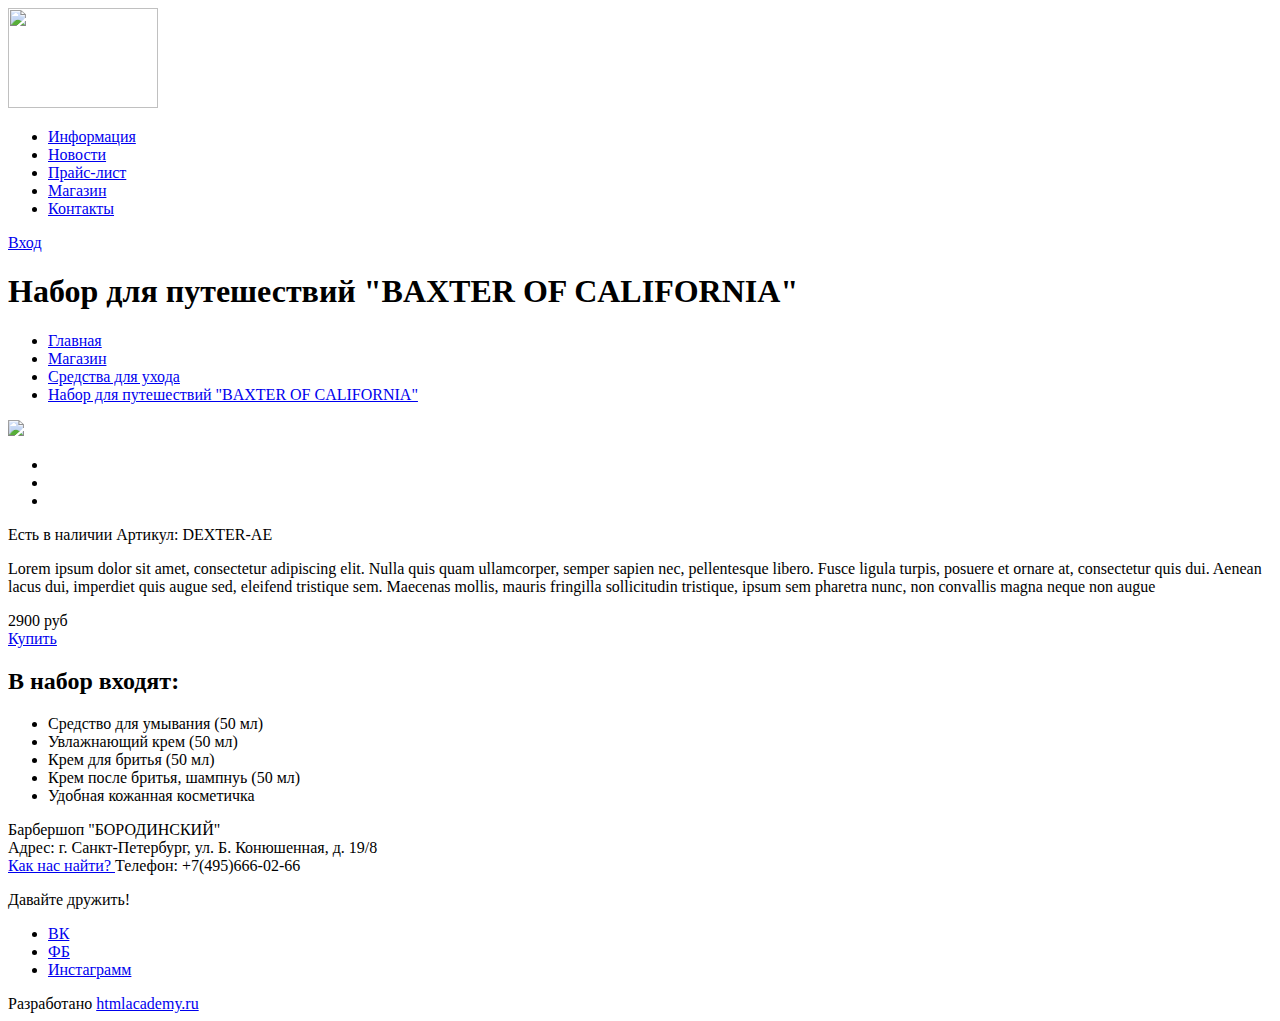
==== catalog-item.html @ 2c96c25e "Item gallery for item page" ====
<!DOCTYPE html>
<html lang="ru">
  <head>
    <meta charset="utf-8">
    <title> Барбершоп: страница товара </title>
  </head>
  <body>
    <header class="site-header">
      <div class="container">
        <div class="header-logo">
          <img src="http://placehold.it/150x100" width="150" height="100">
        </div>
        <nav class="main-nav">
          <ul>
            <li>
              <a href="#">
                Информация
              </a>
            </li>
            <li>
              <a href="#">
                Новости
              </a>
            </li>
            <li>
              <a href="#">
                Прайс-лист
              </a>
            </li>
            <li>
              <a href="#">
                Магазин
              </a>
            </li>
            <li>
              <a href="#">
                Контакты
              </a>
            </li>
          </ul>  
        </nav>
        <div class="user-menu">
          <a class="login" href="#">
            Вход
          </a>  
        </div>      
      </div>
      </header>
      <main class="container">
        <h1>
          Набор для путешествий "BAXTER OF CALIFORNIA"
        </h1>
        <nav class="breadcrumb">
          <ul>
            <li>
              <a href="#">
                Главная
              </a>
            </li>
            <li>
              <a href="#">
                Магазин
              </a>
            </li>
            <li>
              <a href="#">
                Средства для ухода
              </a>
            </li>
            <li>
              <a href="#">
                Набор для путешествий "BAXTER OF CALIFORNIA"
              </a>
            </li>
          </ul>  
        </nav>
        <div class="item-gallery">
          <div class="gallery-current-image">
            <img src="http://placehold.it/150x100" />
          </div>
          <ul class="gallery-image-list">
            <li>
              <img src="http://placehold.it/150x100" alt="">
            </li>
            <li>
              <img src="http://placehold.it/150x100" alt="">
            </li>
            <li>
              <img src="http://placehold.it/150x100" alt="">
            </li>
          </ul>    
        </div>
        <div class="item-description">
          <span class="availability">
            Есть в наличии
          </span>
          <span class="item-id">
            Артикул: DEXTER-AE
          </span>
          <p>
            Lorem ipsum dolor sit amet, consectetur adipiscing elit. Nulla quis quam ullamcorper, semper sapien nec, pellentesque libero. Fusce ligula turpis, posuere et ornare at, consectetur quis dui. Aenean lacus dui, imperdiet quis augue sed, eleifend tristique sem. Maecenas mollis, mauris fringilla sollicitudin tristique, ipsum sem pharetra nunc, non convallis magna neque non augue
          </p>
          <div class="price">
            2900 руб
          </div>
          <a class="btn" href="#">
            Купить
          </a>
          <div class="item-features">
            <h2>
              В набор входят:
            </h2>
            <ul>
              <li>
                Средство для умывания (50 мл)
              </li>
              <li>
                Увлажнающий крем (50 мл)
              </li>
              <li>
                Крем для бритья (50 мл)
              </li>
              <li>
                Крем после бритья, шампнуь (50 мл)
              </li>
              <li>
                Удобная кожанная косметичка
              </li>
            </ul>    
          </div>            
        </div>        
      </main>  
      <footer class="main-footer">
      <div class="container">
        <div class="footer-contacts">
          <p>
            Барбершоп "БОРОДИНСКИЙ" <br>
            Адрес: г. Санкт-Петербург, ул. Б. Конюшенная, д. 19/8 <br>
            <a href="#">  
              Как нас найти?
            </a>
            Телефон: +7(495)666-02-66
          </p>  
        </div>
        <div class="footer-social">
          <span>
            Давайте дружить!
          </span>
          <ul>
            <li>
              <a class="btn social-vk" href="#">
                ВК
              </a>
            </li>
            <li>
              <a class="btn social-fb" href="#">
                ФБ
              </a>
            </li>
            <li>
              <a class="btn social-inst" href="#">
                Инстаграмм
              </a>
            </li>
          </ul>    
        </div>
        <div class="footer-credits">
          <span>
            Разработано
          </span>
          <a class="btn" href="#">
            htmlacademy.ru
          </a>    
        </div>
      </div>      
    </footer>
    </body>        
</html>
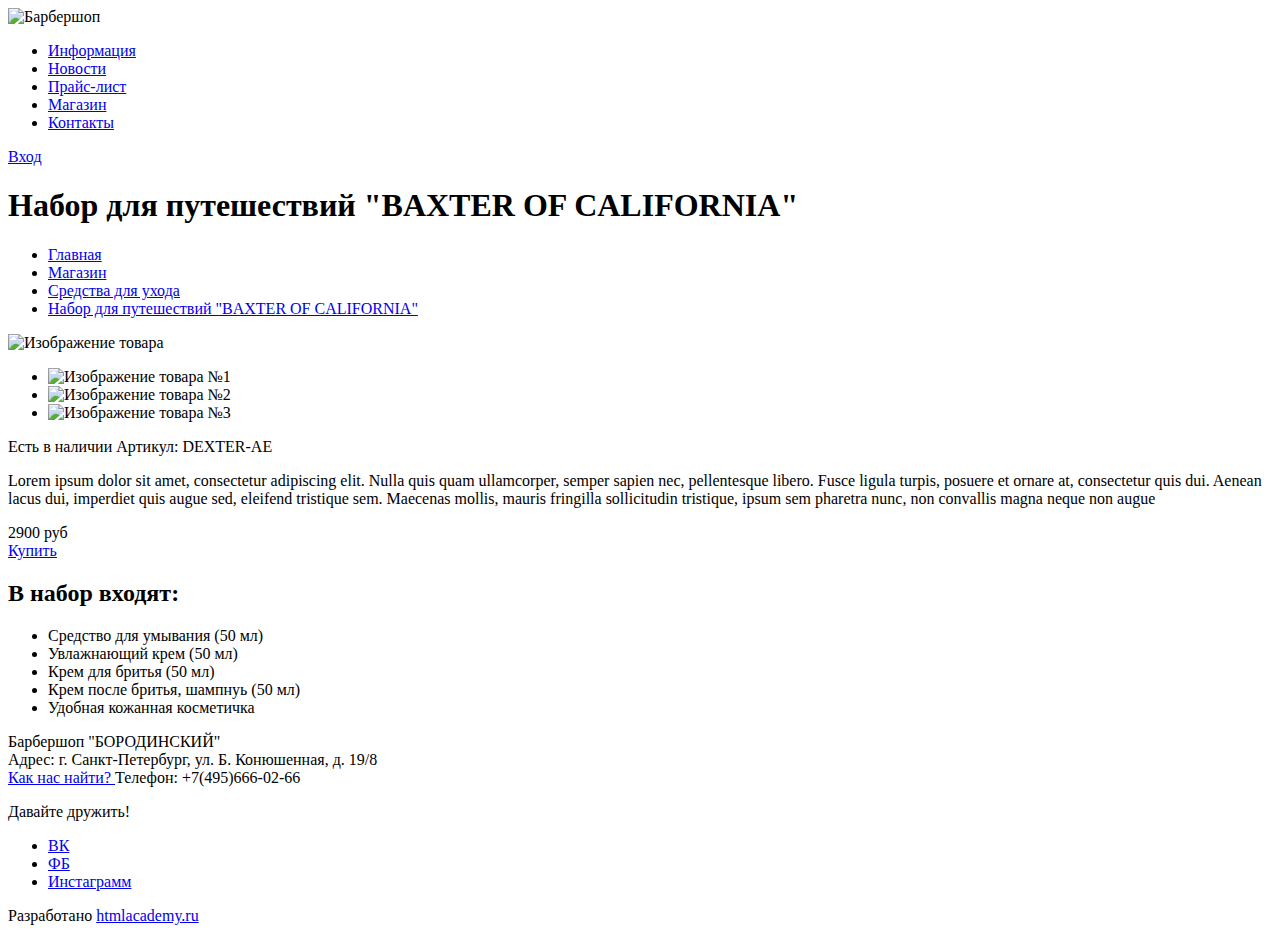
==== commit 54185b71: "Fixes pt. 1" ====
--- a/catalog-item.html
+++ b/catalog-item.html
@@ -8,7 +8,7 @@
     <header class="site-header">
       <div class="container">
         <div class="header-logo">
-          <img src="http://placehold.it/150x100" width="150" height="100">
+          <img src="http://placehold.it/150x100" width="150" height="100" alt="Барбершоп">
         </div>
         <nav class="main-nav">
           <ul>
@@ -76,17 +76,17 @@
         </nav>
         <div class="item-gallery">
           <div class="gallery-current-image">
-            <img src="http://placehold.it/150x100" />
+            <img src="http://placehold.it/150x100" width="150" heigh="100" alt="Изображение товара">
           </div>
           <ul class="gallery-image-list">
             <li>
-              <img src="http://placehold.it/150x100" alt="">
+              <img src="http://placehold.it/150x100" alt="Изображение товара №1" width="150" height="100">
             </li>
             <li>
-              <img src="http://placehold.it/150x100" alt="">
+              <img src="http://placehold.it/150x100" alt="Изображение товара №2" width="150" height="100">
             </li>
             <li>
-              <img src="http://placehold.it/150x100" alt="">
+              <img src="http://placehold.it/150x100" alt="Изображение товара №3" width="150" height="100">
             </li>
           </ul>    
         </div>
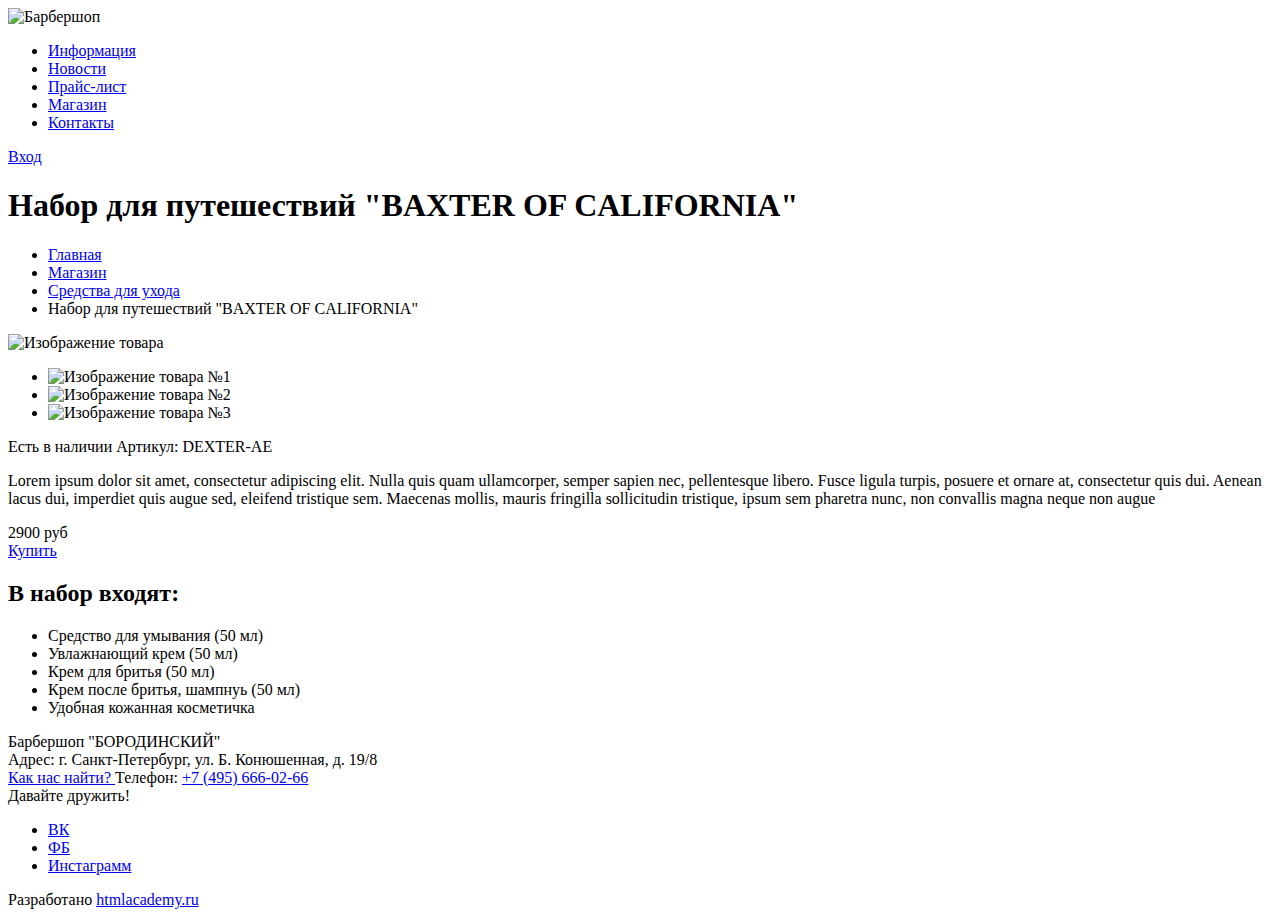
==== commit 335ef4fa: "Other fixes" ====
--- a/catalog-item.html
+++ b/catalog-item.html
@@ -68,7 +68,7 @@
               </a>
             </li>
             <li>
-              <a href="#">
+              <a>
                 Набор для путешествий "BAXTER OF CALIFORNIA"
               </a>
             </li>
@@ -133,14 +133,12 @@
       <footer class="main-footer">
       <div class="container">
         <div class="footer-contacts">
-          <p>
-            Барбершоп "БОРОДИНСКИЙ" <br>
-            Адрес: г. Санкт-Петербург, ул. Б. Конюшенная, д. 19/8 <br>
-            <a href="#">  
-              Как нас найти?
-            </a>
-            Телефон: +7(495)666-02-66
-          </p>  
+          Барбершоп "БОРОДИНСКИЙ" <br>
+          Адрес: г. Санкт-Петербург, ул. Б. Конюшенная, д. 19/8 <br>
+          <a href="#">  
+            Как нас найти?
+          </a>
+          Телефон: <a href="tel:74956660266"> +7 (495) 666-02-66 </a> 
         </div>
         <div class="footer-social">
           <span>
@@ -148,17 +146,17 @@
           </span>
           <ul>
             <li>
-              <a class="btn social-vk" href="#">
+              <a class="btn social-vk" href="#" target="_blank">
                 ВК
               </a>
             </li>
             <li>
-              <a class="btn social-fb" href="#">
+              <a class="btn social-fb" href="#" target="_blank">
                 ФБ
               </a>
             </li>
             <li>
-              <a class="btn social-inst" href="#">
+              <a class="btn social-inst" href="#" target="_blank">
                 Инстаграмм
               </a>
             </li>
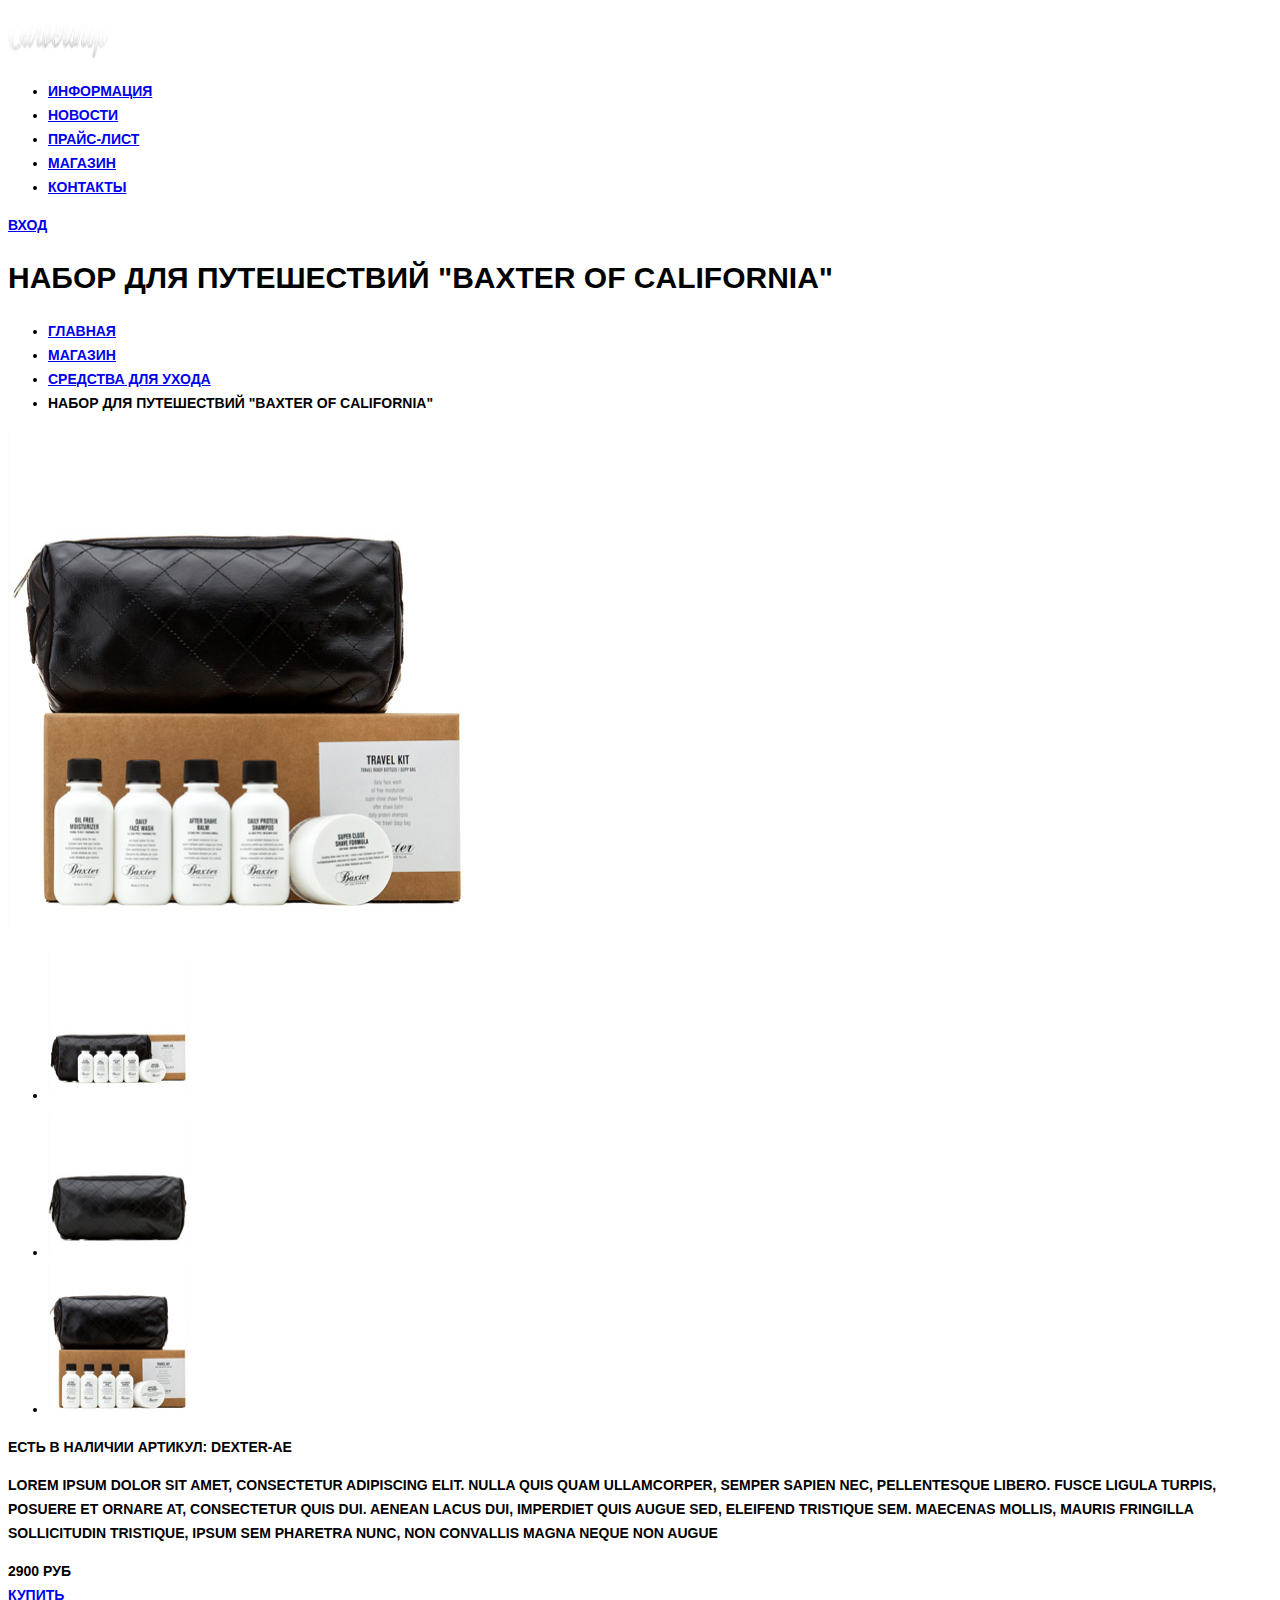
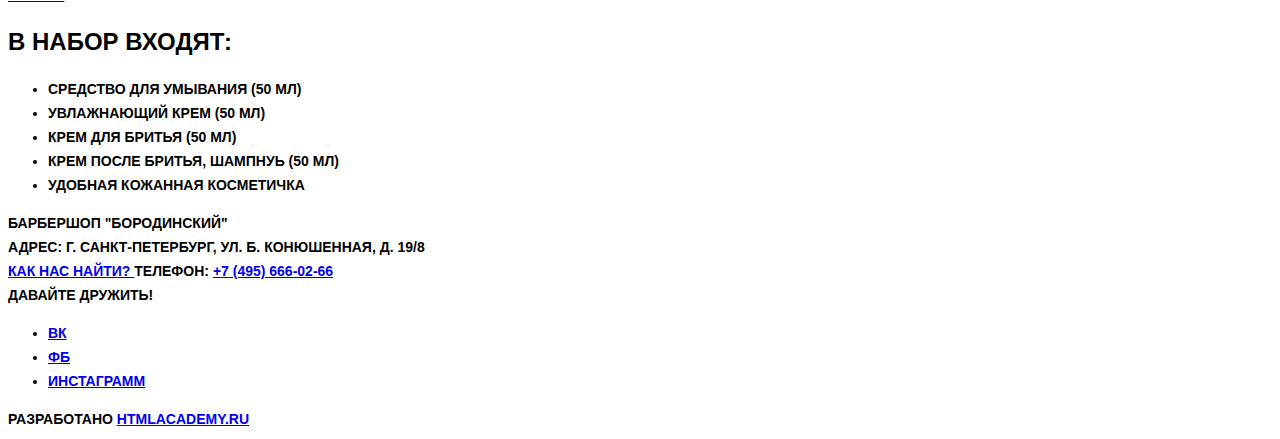
==== commit 68ed6428: "Images and font styles" ====
--- a/catalog-item.html
+++ b/catalog-item.html
@@ -3,12 +3,13 @@
   <head>
     <meta charset="utf-8">
     <title> Барбершоп: страница товара </title>
+    <link href="css/style.css" rel="stylesheet">
   </head>
   <body>
     <header class="site-header">
       <div class="container">
         <div class="header-logo">
-          <img src="http://placehold.it/150x100" width="150" height="100" alt="Барбершоп">
+          <img src="img/logo.png" width="100" height="50" alt="Барбершоп">
         </div>
         <nav class="main-nav">
           <ul>
@@ -76,17 +77,17 @@
         </nav>
         <div class="item-gallery">
           <div class="gallery-current-image">
-            <img src="http://placehold.it/150x100" width="150" heigh="100" alt="Изображение товара">
+            <img src="img/item-1-lg.jpg" width="460" height="500" alt="Изображение товара">
           </div>
           <ul class="gallery-image-list">
             <li>
-              <img src="http://placehold.it/150x100" alt="Изображение товара №1" width="150" height="100">
+              <img src="img/item-1-1.jpg" alt="Изображение товара №1" width="140" height="150">
             </li>
             <li>
-              <img src="http://placehold.it/150x100" alt="Изображение товара №2" width="150" height="100">
+              <img src="img/item-1-2.jpg" alt="Изображение товара №2" width="140" height="150">
             </li>
             <li>
-              <img src="http://placehold.it/150x100" alt="Изображение товара №3" width="150" height="100">
+              <img src="img/item-1-3.jpg" alt="Изображение товара №3" width="140" height="150">
             </li>
           </ul>    
         </div>
--- a/css/style.css
+++ b/css/style.css
@@ -0,0 +1,28 @@
+
+body {
+  font-size: 14px;
+  font-weight: bold;
+  color: black;
+  line-height: 24px;
+  text-transform: uppercase;
+  font-family: 'PT Sans Narrow', sans-serif;
+}
+
+
+h1 {
+  font-family: 'PT Sans Narrow', sans-serif;
+  font-size: 30px;
+  line-height: 42px;
+  color: black;
+  font-weight: bold;
+  text-transform: uppercase;
+}
+
+h2 {
+  font-family: 'PT Sans Narrow', sans-serif;
+  font-size: 24px;
+  line-height: 30px;
+  font-weight: bold;
+  color: black;
+  text-transform: uppercase;
+}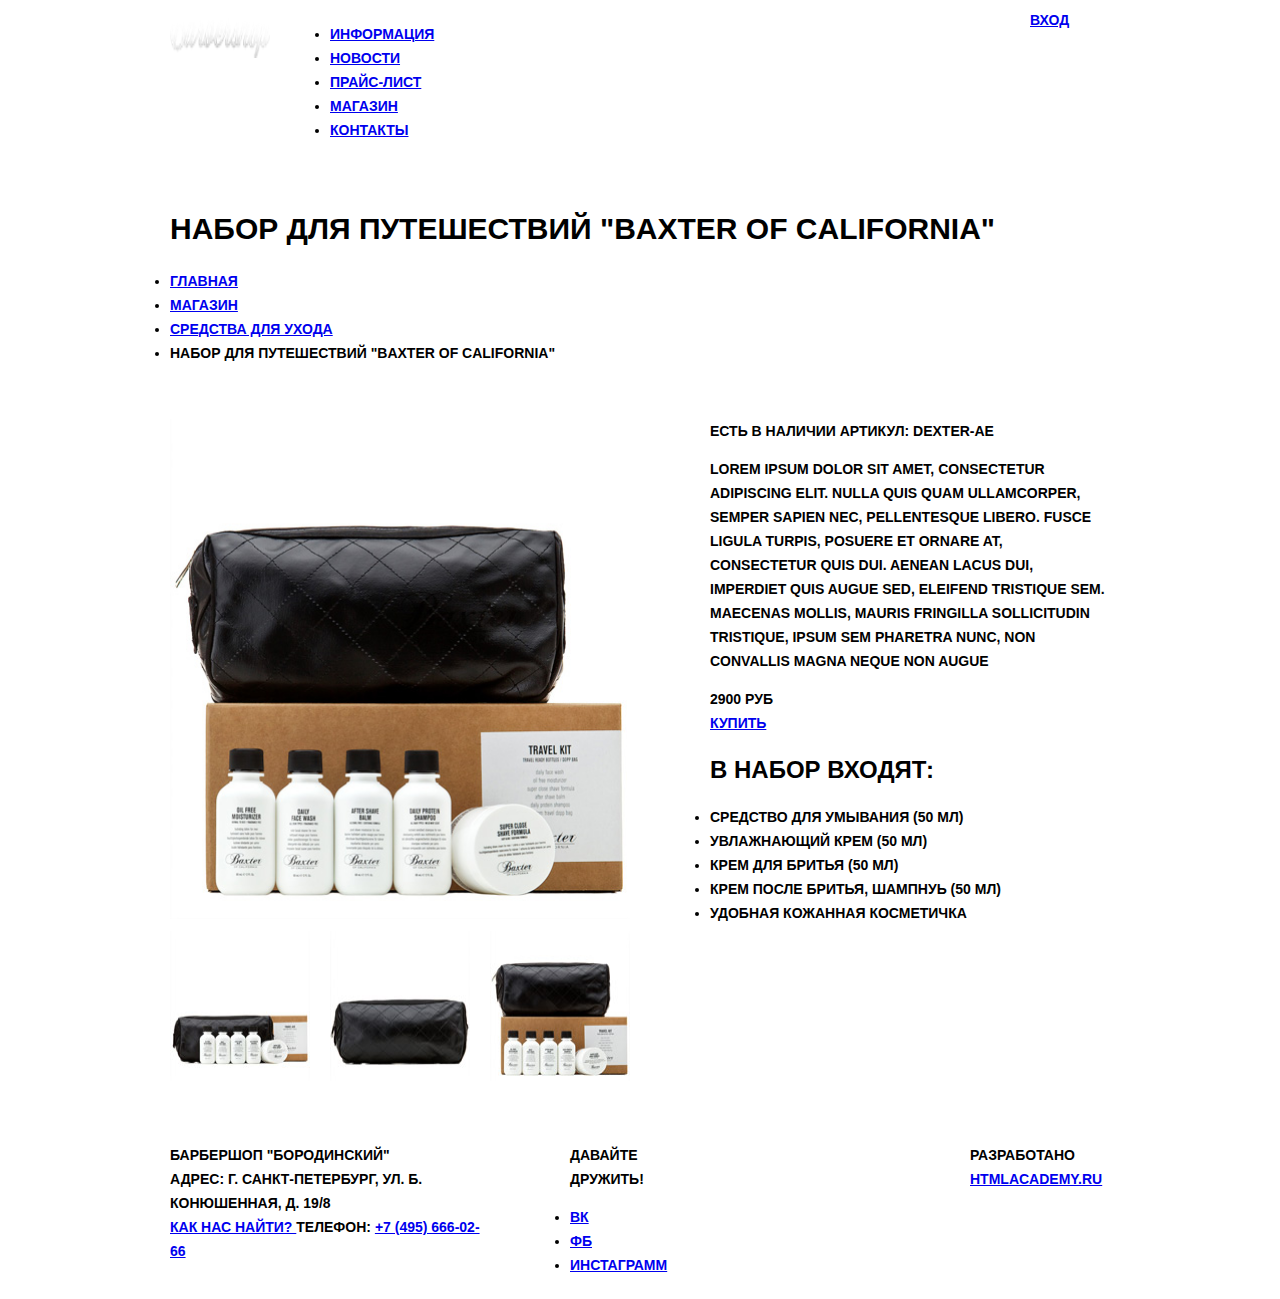
==== commit 7fed595c: "Layout for item detail page" ====
--- a/catalog-item.html
+++ b/catalog-item.html
@@ -7,7 +7,7 @@
   </head>
   <body>
     <header class="site-header">
-      <div class="container">
+      <div class="container clearfix">
         <div class="header-logo">
           <img src="img/logo.png" width="100" height="50" alt="Барбершоп">
         </div>
@@ -47,7 +47,7 @@
         </div>      
       </div>
       </header>
-      <main class="container">
+      <main class="container clearfix">
         <h1>
           Набор для путешествий "BAXTER OF CALIFORNIA"
         </h1>
@@ -132,7 +132,7 @@
         </div>        
       </main>  
       <footer class="main-footer">
-      <div class="container">
+      <div class="container clearfix">
         <div class="footer-contacts">
           Барбершоп "БОРОДИНСКИЙ" <br>
           Адрес: г. Санкт-Петербург, ул. Б. Конюшенная, д. 19/8 <br>
--- a/css/style.css
+++ b/css/style.css
@@ -1,8 +1,21 @@
+
+*, *::after, *::before {
+  box-sizing: inherit;
+}
+
+html {
+  box-sizing: border-box;
+}
+
+ul {
+  -webkit-padding-start: 0;
+}
+
 
 body {
   font-size: 14px;
   font-weight: bold;
-  color: black;
+  color: #000000;
   line-height: 24px;
   text-transform: uppercase;
   font-family: 'PT Sans Narrow', sans-serif;
@@ -13,7 +26,7 @@
   font-family: 'PT Sans Narrow', sans-serif;
   font-size: 30px;
   line-height: 42px;
-  color: black;
+  color: #000000;
   font-weight: bold;
   text-transform: uppercase;
 }
@@ -23,6 +36,124 @@
   font-size: 24px;
   line-height: 30px;
   font-weight: bold;
-  color: black;
+  color: #000000;
   text-transform: uppercase;
+}
+
+.container {
+  width: 960px;
+  padding-left: 10px;
+  padding-right: 10px;
+  margin-left: auto;
+  margin-right: auto;
+}
+
+.clearfix::after {
+  content: '';
+  display: table;
+  clear: both;
+}
+
+.site-header {
+  margin-bottom: 52px;
+}
+
+.header-logo {
+  width: 140px;
+  float: left;
+}
+
+.main-nav {
+  width: 640px;
+  float: left;
+  margin-left: 20px;
+}
+
+.user-menu {
+  width: 80px;
+  float: right;
+}
+
+.container > h1 {
+  margin-bottom: 19px;
+}
+
+.breadcrumb {
+  margin-bottom: 54px;
+}
+
+.catalog-filter {
+  float: left;
+  width: 220px;
+}
+
+.catalog-items-list {
+  float: right;
+  width: 700px;
+  margin-left: 20px;
+  margin-bottom: 46px;
+}
+
+.catalog-nav {
+  width: 700px;
+  float: right;
+}
+
+.catalog-items-list {
+  font-size: 0;
+}
+
+.catalog-item {
+  width: 220px;
+  margin-right: 20px;
+  display: inline-block;
+  vertical-align: top;
+  font-size: 14px;
+}
+
+.catalog-item:nth-child(3n) {
+  margin-right: 0;
+}
+
+.main-footer {
+  margin-top: 50px;
+}
+
+.footer-contacts {
+  width: 320px;
+  float: left;
+  margin-right: 80px;
+}
+
+.footer-social {
+  width: 140px;
+  float: left;
+  margin-right: 260px;
+}
+
+.footer-credits {
+  width: 140px;
+  float: right;
+}
+
+.item-gallery {
+  width: 460px;
+  float: left;
+  margin-right: 80px;
+  font-size: 0;
+}
+
+.gallery-image-list > li {
+  display: inline-block;
+  width: 140px;
+  margin-right: 20px;
+}
+
+.gallery-image-list > li:last-child {
+  margin-right: 0;
+}
+
+.item-description {
+  width: 400px;
+  float: right;
 }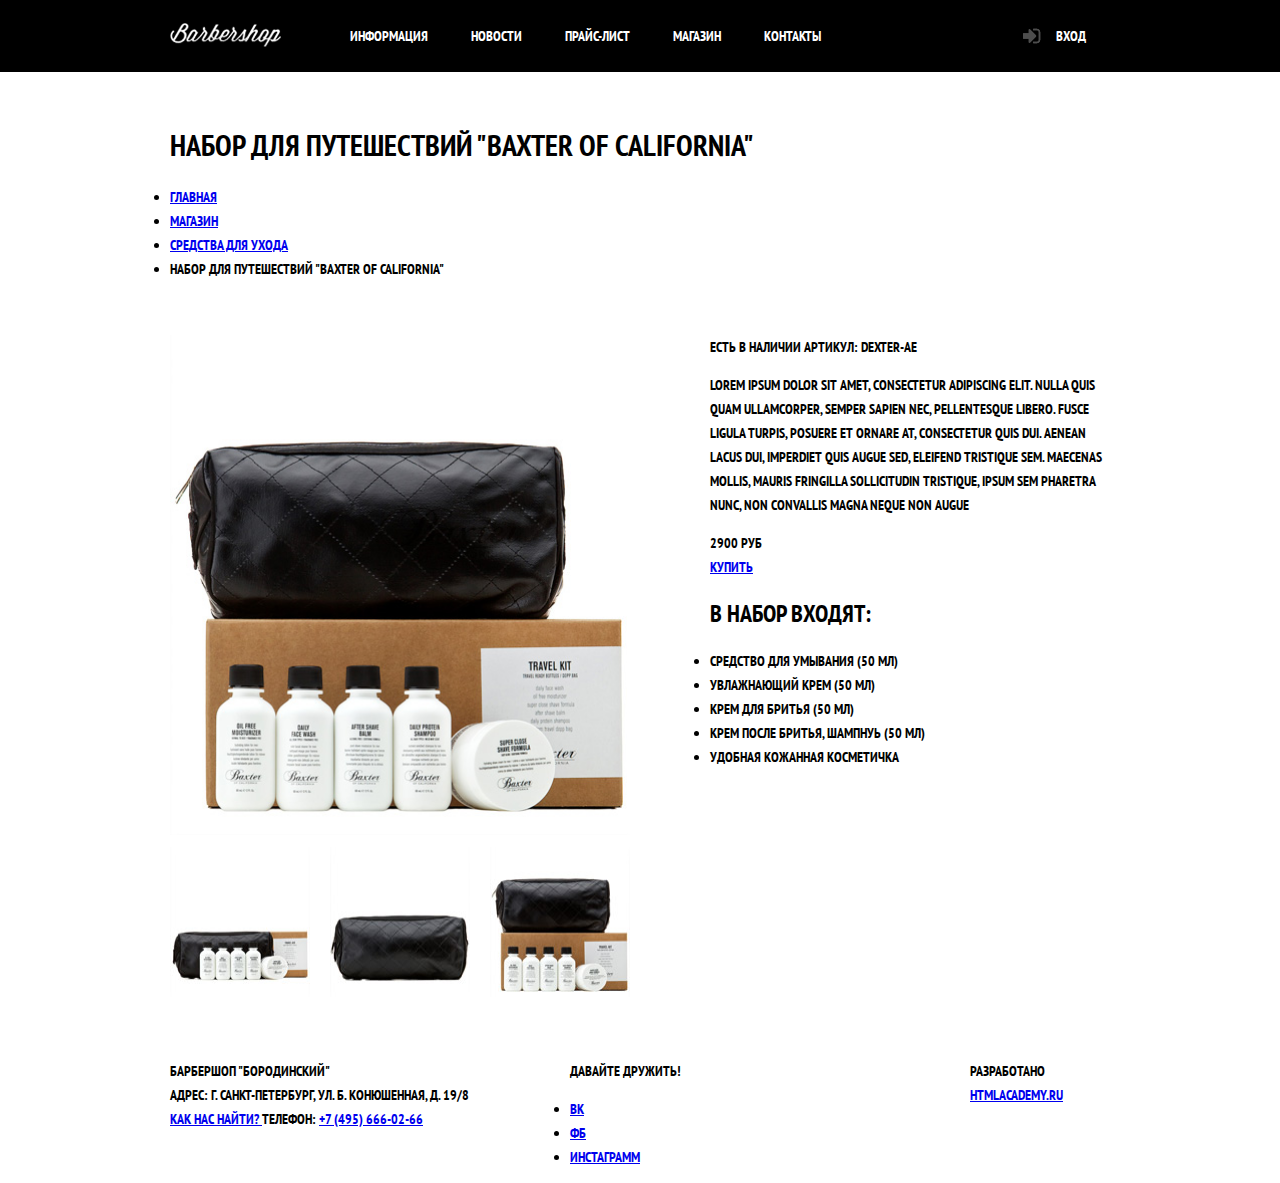
==== commit 73ba8618: "Header done" ====
--- a/catalog-item.html
+++ b/catalog-item.html
@@ -3,6 +3,8 @@
   <head>
     <meta charset="utf-8">
     <title> Барбершоп: страница товара </title>
+    <link href="https://fonts.googleapis.com/css?family=PT+Sans+Narrow:400,700&amp;subset=cyrillic" rel="stylesheet">
+    <link href="css/normalize.css" rel="stylesheet">
     <link href="css/style.css" rel="stylesheet">
   </head>
   <body>
--- a/css/style.css
+++ b/css/style.css
@@ -56,11 +56,19 @@
 
 .site-header {
   margin-bottom: 52px;
+  background-color: #000000;
 }
 
 .header-logo {
   width: 140px;
   float: left;
+  padding-top: 23px;
+  padding-bottom: 18px;
+}
+
+.header-logo > img {
+  width: 111px;
+  height: 24px;
 }
 
 .main-nav {
@@ -69,9 +77,70 @@
   margin-left: 20px;
 }
 
+.main-nav > ul {
+  padding: 0;
+  margin: 0;
+  list-style: none;
+}
+
+.main-nav li a {
+  color: #ffffff;
+  text-decoration: none;
+  display: block;
+  padding-bottom: 24px;
+  position: relative;
+}
+
+.main-nav li:hover,
+.user-menu a:hover {
+  background-color: #242424;
+}
+
+.main-nav li {
+  display: inline-block;
+  padding: 24px 20px;
+  padding-bottom: 0;
+}
+
+.main-nav li.active a::after {
+  content: '';
+  position: absolute;
+  width: 100%;
+  background-color: #ffffff;
+  height: 4px;
+  top: 45px;
+}
+
 .user-menu {
-  width: 80px;
-  float: right;
+  width: 100px;
+  float: right;
+}
+
+.user-menu > a {
+  color: white;
+  text-decoration: none;
+  display: block;
+  padding-top: 24px;
+  padding-bottom: 24px;
+  padding-left: 46px;
+  position: relative;
+}
+
+.user-menu > a::before {
+  content: '';
+  position: absolute;
+  background-image: url('../img/spritesheet.png');
+  background-repeat: no-repeat;
+  background-position: -5px -49px;
+  width: 18px;
+  height: 16px;
+  left: 13px;
+  top: 28px;
+  opacity: 0.3;
+}
+
+.user-menu > a:hover::before {
+  opacity: 1;
 }
 
 .container > h1 {
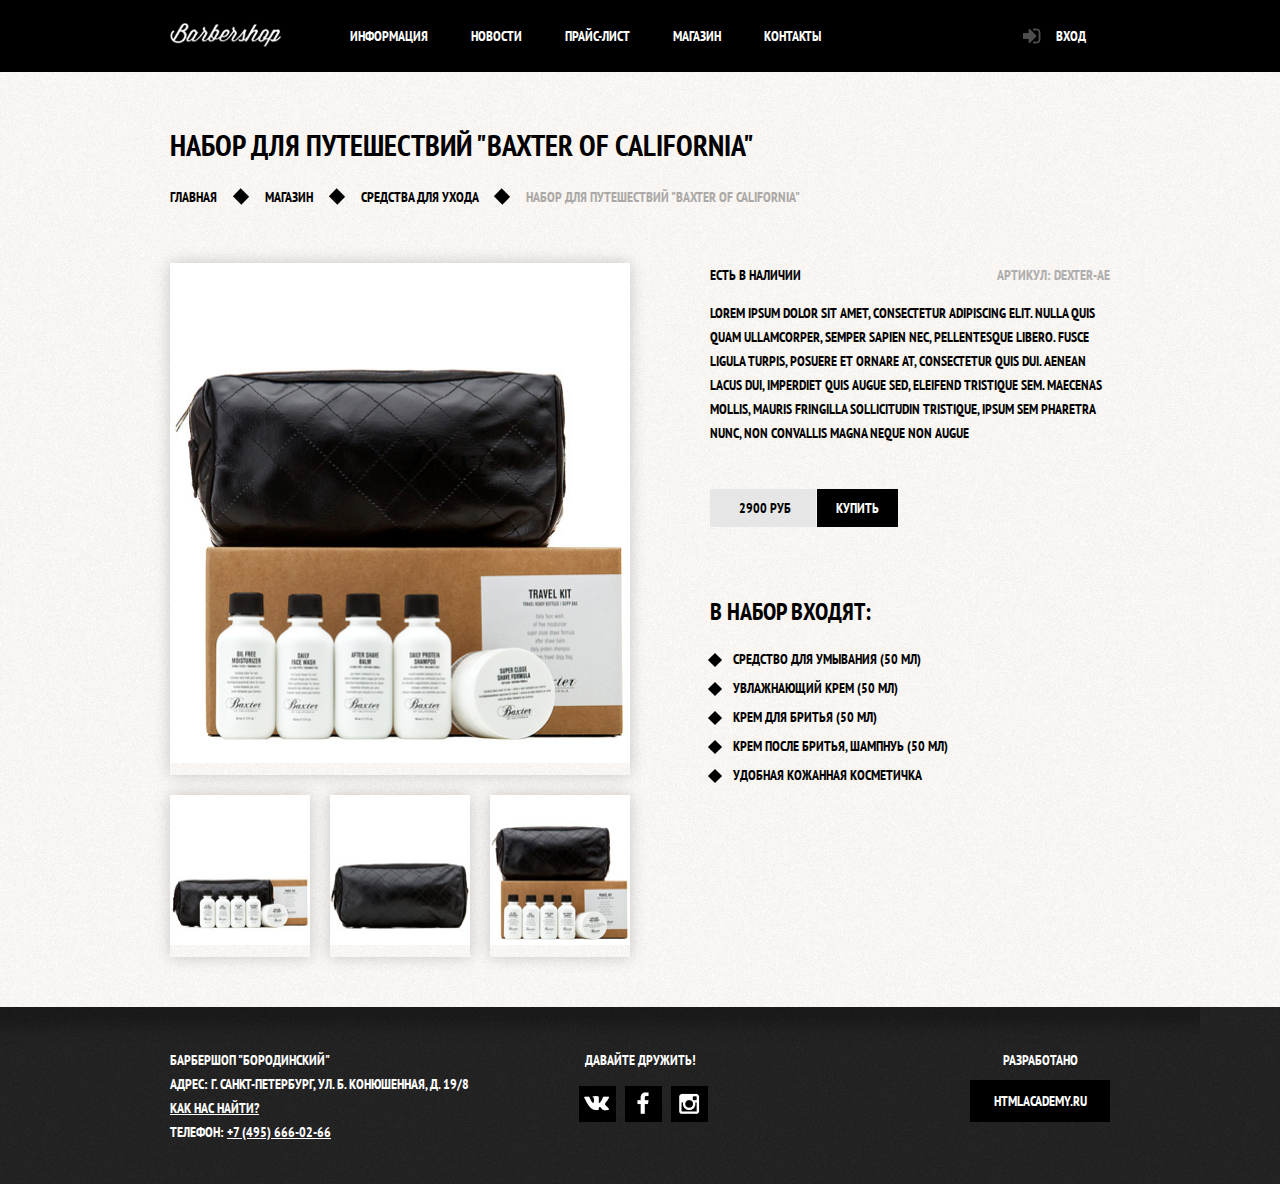
==== commit 9b051dbf: "Item page done" ====
--- a/catalog-item.html
+++ b/catalog-item.html
@@ -10,9 +10,9 @@
   <body>
     <header class="site-header">
       <div class="container clearfix">
-        <div class="header-logo">
-          <img src="img/logo.png" width="100" height="50" alt="Барбершоп">
-        </div>
+        <a class="header-logo" href="#">
+          <img src="img/logo.png" width="111" height="24" alt="Барбершоп">
+        </a>
         <nav class="main-nav">
           <ul>
             <li>
@@ -103,12 +103,14 @@
           <p>
             Lorem ipsum dolor sit amet, consectetur adipiscing elit. Nulla quis quam ullamcorper, semper sapien nec, pellentesque libero. Fusce ligula turpis, posuere et ornare at, consectetur quis dui. Aenean lacus dui, imperdiet quis augue sed, eleifend tristique sem. Maecenas mollis, mauris fringilla sollicitudin tristique, ipsum sem pharetra nunc, non convallis magna neque non augue
           </p>
-          <div class="price">
-            2900 руб
-          </div>
-          <a class="btn" href="#">
-            Купить
-          </a>
+          <div class="item-panel">
+            <div class="item-price">
+              2900 руб
+            </div>
+            <a class="btn" href="#">
+              Купить
+            </a>
+          </div> 
           <div class="item-features">
             <h2>
               В набор входят:
@@ -141,6 +143,7 @@
           <a href="#">  
             Как нас найти?
           </a>
+          <br>
           Телефон: <a href="tel:74956660266"> +7 (495) 666-02-66 </a> 
         </div>
         <div class="footer-social">
@@ -149,18 +152,15 @@
           </span>
           <ul>
             <li>
-              <a class="btn social-vk" href="#" target="_blank">
-                ВК
+              <a class="social-btn social-vk" href="#" target="_blank">
               </a>
             </li>
             <li>
-              <a class="btn social-fb" href="#" target="_blank">
-                ФБ
+              <a class="social-btn social-fb" href="#" target="_blank">
               </a>
             </li>
             <li>
-              <a class="btn social-inst" href="#" target="_blank">
-                Инстаграмм
+              <a class="social-btn social-inst" href="#" target="_blank">
               </a>
             </li>
           </ul>    
--- a/css/style.css
+++ b/css/style.css
@@ -19,6 +19,7 @@
   line-height: 24px;
   text-transform: uppercase;
   font-family: 'PT Sans Narrow', sans-serif;
+  background: #f4f1ee url('../img/main-bg.jpg') center;
 }
 
 
@@ -131,7 +132,7 @@
   position: absolute;
   background-image: url('../img/spritesheet.png');
   background-repeat: no-repeat;
-  background-position: -5px -49px;
+  background-position: -5px -69px;
   width: 18px;
   height: 16px;
   left: 13px;
@@ -151,9 +152,113 @@
   margin-bottom: 54px;
 }
 
+.breadcrumb > ul {
+  list-style: none;
+  margin: 0;
+  padding: 0;
+}
+
+.breadcrumb  li {
+  display: inline-block;
+  position: relative;
+  margin-right: 15px;
+}
+
+.breadcrumb li::after {
+  content: '';
+  display: inline-block;
+  margin-left: 15px;
+  background-color: #000000;
+  width: 12px;
+  height: 11px;
+  transform-origin: 50% 50%;
+  transform: rotate(45deg);
+}
+
+.breadcrumb li:last-child a {
+  color: #aba9a7;
+}
+
+.breadcrumb li:last-child::after {
+  content: none;
+}
+
+.breadcrumb a {
+  color: #000000;
+  text-decoration: none;
+}
+
 .catalog-filter {
   float: left;
   width: 220px;
+}
+
+
+.catalog-filter fieldset {
+  border: none;
+  margin: 0;
+  padding: 0;
+  margin-bottom: 41px;
+}
+
+.catalog-filter input[type="checkbox"] +  label::before {
+  content: '';
+  display: inline-block;
+  vertical-align: middle;
+  width: 20px;
+  height: 20px;
+  border: 2px solid #000000;
+  margin-right: 25px;
+}
+
+.catalog-filter input[type="checkbox"]:checked + label::before {
+  background-image: url('../img/spritesheet.png');
+  background-repeat: no-repeat;
+  background-position: -3px -45px;
+}
+
+.catalog-filter fieldset legend {
+  font-size: 24px;
+}
+
+.catalog-filter input[type="checkbox"],
+.catalog-filter input[type="radio"] {
+  display: none;
+}
+
+.catalog-filter label:hover {
+  color: #663d15;
+}
+
+.catalog-filter input[type="radio"] + label::before {
+  content: '';
+  display: inline-block;
+  vertical-align: middle;
+  width: 20px;
+  height: 20px;
+  border-radius: 50%;
+  border: 2px solid #000000;
+  margin-right: 25px;
+}
+
+.catalog-filter input[type="radio"]:checked + label::before {
+  background-image: url('../img/spritesheet.png');
+  background-repeat: no-repeat;
+  background-position: -1px -24px;
+}
+
+.catalog-filter button {
+  background-color: #000000;
+  color: #ffffff;
+  border: none;
+  text-transform: uppercase;
+  padding: 16px 30px;
+  font-weight: bold;
+  font-family: 'PT Sans Narrow', sans-serif;
+}
+
+.catalog-filter button:hover {
+  background-color: #663d15;
 }
 
 .catalog-items-list {
@@ -166,6 +271,39 @@
 .catalog-nav {
   width: 700px;
   float: right;
+  margin-bottom: 49px;
+}
+
+.catalog-nav ul {
+  margin: 0;
+  padding: 0;
+  list-style: none;
+}
+
+.catalog-nav li {
+  display: inline-block;
+  vertical-align: top;
+  margin-right: 5px;
+}
+
+.catalog-nav li.current-page a {
+  background-color: #ffffff;
+  color: #000000;
+}
+
+.catalog-nav li:not(.current-page) a:hover {
+  background-color: #663d15;
+}
+
+.catalog-nav a {
+  display: block;
+  padding-left: 19px;
+  padding-top: 9px;
+  padding-bottom: 9px;
+  padding-right: 18px;
+  background-color: #000000;
+  color: white;
+  text-decoration: none;
 }
 
 .catalog-items-list {
@@ -178,6 +316,58 @@
   display: inline-block;
   vertical-align: top;
   font-size: 14px;
+  background-color: #ffffff;
+  box-shadow: 0 0 15px rgba(0, 1, 1, 0.2);
+  margin-bottom: 20px;
+}
+
+.catalog-item figure {
+  margin: 0;
+}
+
+.catalog-item h3 {
+  padding-left: 20px;
+  padding-right: 20px;
+  margin-top: 11px;
+  margin-bottom: 0;
+}
+
+.item-panel {
+  padding-top: 11px;
+  padding-left: 15px;
+  padding-bottom: 15px;
+  padding-right: 15px;
+}
+
+.item-panel .item-price {
+  display: inline-block;
+  vertical-align: top;
+  background-color: #e6e6e6;
+  padding-left: 29px;
+  padding-top: 7px;
+  padding-bottom: 7px;
+  padding-right: 25px;
+}
+
+.item-panel .btn {
+  display: inline-block;
+  vertical-align: top;
+  background-color: #000000;
+  color: white;
+  text-decoration: none;
+  padding-left: 19px;
+  padding-top: 7px;
+  padding-bottom: 7px;
+  padding-right: 19px;
+  margin-left: -2px;
+}
+
+.item-panel .btn:hover {
+  background-color: #663d15;
+}
+
+.item-description .item-panel {
+  padding-left: 0;
 }
 
 .catalog-item:nth-child(3n) {
@@ -185,24 +375,90 @@
 }
 
 .main-footer {
-  margin-top: 50px;
+  background-color: #242424;
+  background-image: url('../img/main-shadow.png'), url('../img/footer-bg.png');
+  background-repeat: no-repeat, repeat;
+  padding-top: 41px;
+  padding-bottom: 40px;
 }
 
 .footer-contacts {
   width: 320px;
   float: left;
   margin-right: 80px;
+  color: white;
+}
+
+.footer-contacts a {
+  color: white;
+}
+
+
+.footer-social ul {
+  list-style: none;
+  margin: 0;
+  margin-top: 20px;
+  padding: 0;
+}
+
+.footer-social li {
+  display: inline-block;
+  margin-left: 6px;
+}
+
+.footer-socail li:first-child {
+  margin-left: 0;
+}
+
+.social-btn {
+  background-color: #000000;
+  padding-left: 19px;
+  padding-top: 9px;
+  padding-bottom: 9px;
+  padding-right: 18px;
+  background-image: url('../img/spritesheet.png');
+  background-repeat: no-repeat;
+}
+
+.social-fb {
+  background-position: 7px -89px;
+}
+
+.social-inst {
+  background-position: 3px -120px;
+}
+
+.social-vk {
+  background-position: 0 -149px;
 }
 
 .footer-social {
   width: 140px;
   float: left;
   margin-right: 260px;
+  text-align: center;
+  color: white;
 }
 
 .footer-credits {
   width: 140px;
   float: right;
+  color: white;
+  text-align: center;
+}
+
+.footer-credits a {
+  text-decoration: none;
+  color: white;
+  display: block;
+  background-color: #000000;
+  padding: 9px 20px;
+  margin-top: 8px;
+}
+
+.footer-credits a:hover {
+  color: #000000;
+  background-color: #ffffff;
 }
 
 .item-gallery {
@@ -210,12 +466,19 @@
   float: left;
   margin-right: 80px;
   font-size: 0;
+  margin-bottom: 50px;
 }
 
 .gallery-image-list > li {
   display: inline-block;
   width: 140px;
   margin-right: 20px;
+  box-shadow: 0 0 15px rgba(0, 1, 1, 0.2);
+}
+
+.item-gallery > .gallery-current-image {
+  box-shadow: 0 0 15px rgba(0, 1, 1, 0.2);
+  margin-bottom: 20px;
 }
 
 .gallery-image-list > li:last-child {
@@ -225,4 +488,39 @@
 .item-description {
   width: 400px;
   float: right;
+}
+
+.item-description .item-id {
+  float: right;
+  color: #aeaeae;
+}
+
+.item-description p {
+  margin-bottom: 33px;
+}
+
+.item-features {
+  margin-top: 55px;
+}
+
+.item-features ul {
+  padding: 0;
+  list-style: none;
+  margin-top: 17px;
+}
+
+.item-features li {
+  margin-top: 5px;
+}
+
+.item-features li::before {
+  content: '';
+  display: inline-block;
+  vertical-align: middle;
+  background-color: #000000;
+  width: 10px;
+  height: 10px;
+  transform-origin: 50% 50%;
+  transform: rotate(45deg);
+  margin-right: 10px;
 }